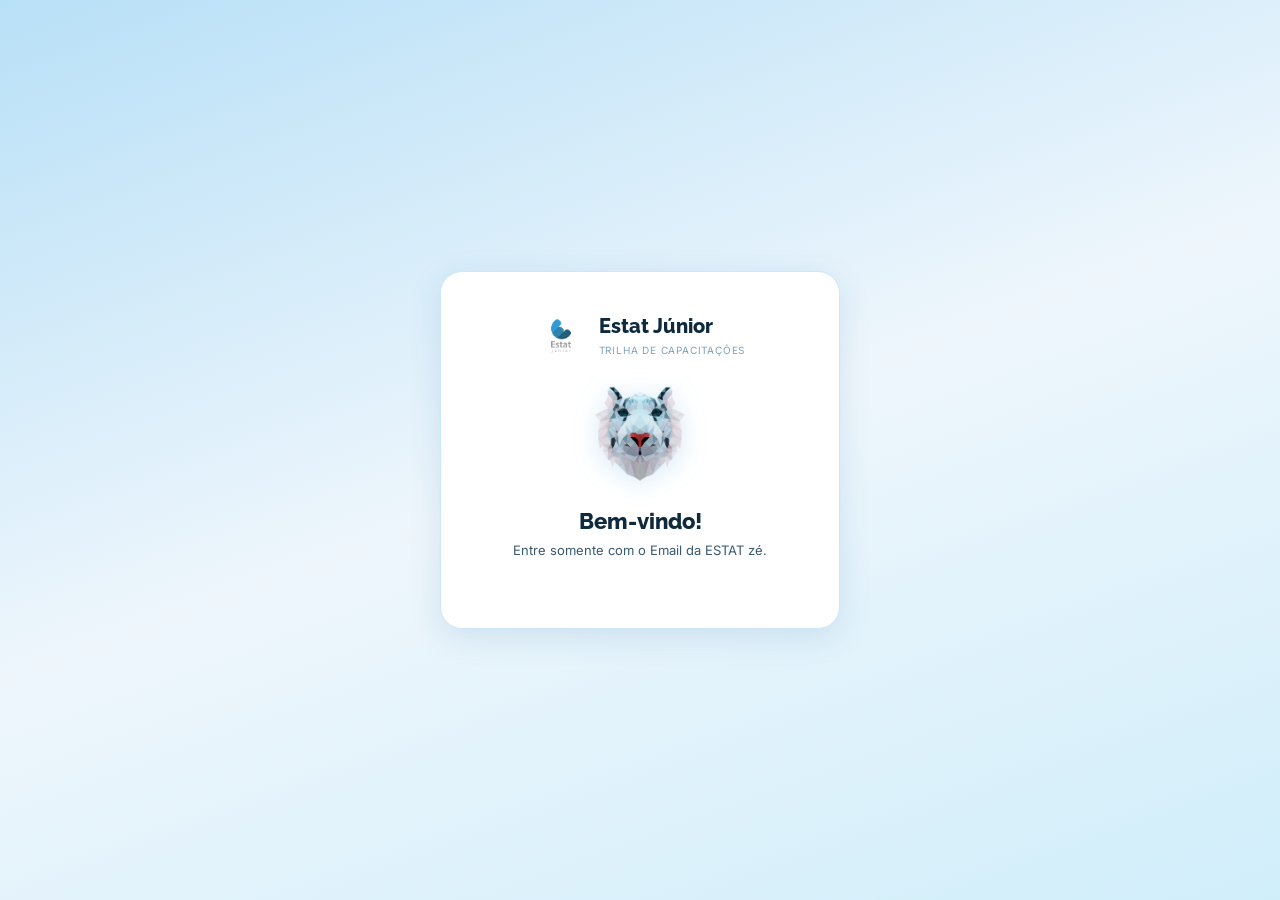
==== index.html @ 558b699a "Update index.html" ====
<!DOCTYPE html>
<html lang="pt-BR">
<head>
<meta charset="UTF-8">
<meta name="viewport" content="width=device-width, initial-scale=1.0">
<title>Trilha de Capacitações Estat Júnior</title>
<link rel="icon" type="image/svg+xml" sizes="48x48" href="marca.svg">
<link rel="shortcut icon" href="marca.svg">
<link rel="apple-touch-icon" href="marca.svg">
<link rel="preconnect" href="https://fonts.googleapis.com">
<link href="https://fonts.googleapis.com/css2?family=Inter:wght@400;500;600;700&family=Raleway:wght@700;800&display=swap" rel="stylesheet">
<link rel="stylesheet" href="design.css">
<script src="https://accounts.google.com/gsi/client" async defer></script>
</head>
<body>

<!--Login-->
<div id="login-screen">
  <div class="login-box">
    <div class="login-logo">
      <img src="marca.png" alt="Estat Júnior" height="48">
      <div class="login-logo-text">
        <span class="login-logo-name">Estat Júnior</span>
        <span class="login-logo-sub">Trilha de Capacitações</span>
      </div>
    </div>

    <img src="estatigrao.png" alt="Tigrão" width="100" class="login-tiger">

    <div class="login-title">Bem-vindo!</div>
    <p class="login-sub">Entre somente com o Email da ESTAT zé.</p>

    <div class="login-error" id="login-error"></div>

    <div class="login-google-wrap">
      <div id="g_id_onload"
        data-client_id="286209182292-l8cvud3b33hp5fapdum6tqg4sk2dcfqg.apps.googleusercontent.com"
        data-callback="handleGoogleCredential"
        data-auto_prompt="false">
      </div>
      <div class="g_id_signin"
        data-type="standard"
        data-shape="pill"
        data-theme="outline"
        data-text="signin_with"
        data-size="large"
        data-logo_alignment="left">
      </div>
    </div>
  </div>
</div>

<div id="app-screen">

  <!-- Headeer-->
  <header>
    <div class="logo">
      <img src="marca.png" alt="Estat Júnior" height="40" style="display:block; filter: brightness(0) invert(1);">
      <div class="logo-text">
        <span class="logo-name">Estat Júnior</span>
        <span class="logo-sub">Trilha de Capacitações</span>
      </div>
    </div>
    <div style="display:flex;align-items:center;gap:10px;">
      <div class="user-chip">
        <div class="user-avatar" id="user-avatar">?</div>
        <span id="user-email-display"></span>
        <button class="logout-btn" onclick="logout()">sair</button>
      </div>
    </div>
  </header>

  <section class="hero">
    <div class="hero-text">
      <h1>Copiar cursos<br>para <span>membros</span></h1>
    
      <p>1.Escolha os membros</p>  
      <p>2.Escolha os cursos</p>
      <p>3.Clica no botão para duplicar</p>
      <p>4.Da uma olhadinha no clickup</p>
💙
    </div>
    <div class="hero-tiger">
      <img src="estatigrao.png" alt="Tigrão" width="150" style="display:block;filter:drop-shadow(0 8px 24px rgba(58,156,200,0.18));">
    </div>
  </section>

  <div class="nav-tabs">
    <button class="nav-tab active" onclick="showTab('copiar')"> Copiar cursos</button>
    <button class="nav-tab" onclick="showTab('dashboard')"> Acompanhamento</button>
    <button class="nav-tab" onclick="showTab('ranking')"> Melhores cursos</button>
    <button class="nav-tab" onclick="showTab('rh')"> RH</button>
  </div>

  <main class="main">

    <div id="tab-copiar">

      <div class="card">
        <div class="step-header" style="margin-bottom:8px">
          <div class="step-num" id="num-1">1</div>
          <div class="step-title">Conexão com ClickUp</div>
        </div>

        <div class="conn-status">
          <div class="conn-dot loading" id="conn-dot"></div>
          <span id="conn-text">Conectando...</span>
        </div>

        <div class="msg" id="msg-connect"></div>

        <!-- se der merda para conectar a api -->
        <div id="fallback-wrap" style="margin-top:12px; display:none;">
          <div class="fallback-toggle" onclick="toggleFallback()">
            <span class="fallback-toggle-label">Problema na conexão clique para inserir API Key</span>
            <span class="fallback-toggle-icon" id="fallback-icon">▼</span>
          </div>
          <div class="fallback-body" id="fallback-body">
            <p class="fallback-sub">A chave configurada no servidor pode estar desatualizada. Cole sua API Key pessoal do ClickUp abaixo para continuar:</p>
            <div class="input-row">
              <input type="password" id="apiKey" placeholder="pk_xxxxxxxxxxxxxxxxxxxx" autocomplete="off"/>
              <button class="btn btn-blue" onclick="connectWithManualKey()">Conectar →</button>
            </div>
            <p class="tip" style="margin-top:8px">
              Avatar → <strong>Configurações → Aplicativos</strong> → Token de API pessoal.<br>
              <a href="https://app.clickup.com/settings/apps" target="_blank">Abrir configurações ↗</a>
            </p>
          </div>
        </div>
      </div>

      <div class="card section-hidden" id="section-lists">
        <div class="step-header">
          <div class="step-num" id="num-2">2</div>
          <div class="step-title">Folder detectado</div>
        </div>
        <div id="folder-info" style="font-size:13px;color:var(--text-sec);line-height:1.7;">
          Carregando listas do folder...
        </div>
        <div class="msg" id="msg-lists"></div>
      </div>

      <div class="card section-hidden" id="section-members">
        <div class="step-header">
          <div class="step-num" id="num-3">3</div>
          <div class="step-title">Selecionar membros</div>
          <span class="step-count" id="count-members"></span>
        </div>
        <div id="members-list"><span class="empty">Carregando...</span></div>
      </div>

      <div class="card section-hidden" id="section-courses">
        <div class="step-header">
          <div class="step-num" id="num-4">4</div>
          <div class="step-title">Selecionar cursos</div>
          <span class="step-count" id="count-courses"></span>
        </div>
        <div id="courses-list"><span class="empty">Carregando...</span></div>
      </div>

      <div class="card section-hidden" id="section-action">
        <div class="step-header">
          <div class="step-num" id="num-5">5</div>
          <div class="step-title">Duplicar cursos</div>
        </div>
        <div class="summary-box" id="summary"></div>
        <button class="btn btn-blue btn-full" id="btn-copy" onclick="copyCourses()">
          ✓ &nbsp;Duplicar e atribuir cursos a os membros
        </button>
        <div class="progress-wrap" id="progress-wrap">
          <div class="progress-label" id="progress-label">Processando...</div>
          <div class="progress-bar"><div class="progress-fill" id="progress-fill"></div></div>
        </div>
        <div class="msg" id="msg-result"></div>
        <div class="result-list" id="result-list"></div>
      </div>

    </div>

    <div id="tab-dashboard" class="section-hidden">
      <div class="card">
        <div class="dash-header-row">
          <div class="step-header" style="margin-bottom:0">
            <div class="step-num">📊</div>
            <div class="step-title">Progresso por membro</div>
          </div>
          <button class="btn btn-outline" onclick="loadDashboard()">↻ Atualizar</button>
          <button class="btn btn-outline" id="dash-clear-filter" style="display:none;margin-left:8px" onclick="clearDashboardFilter()">✕ Mostrar todos</button>
        </div>
        <p style="font-size:13px;color:var(--muted);margin-bottom:1rem">
          Progresso em tempo real baseado nos checklists do ClickUp.
        </p>
        <div id="dashboard-body">
          <div class="dash-loading">Clique em "Atualizar" para carregar.</div>
        </div>
      </div>
    </div>

    <!-- Rank -->
    <div id="tab-ranking" class="section-hidden">
      <div class="card">
        <div class="dash-header-row">
          <div class="step-header" style="margin-bottom:0">
            <div class="step-num">🏆</div>
            <div class="step-title">Ranking de melhores cursos</div>
          </div>
          <button class="btn btn-outline" onclick="loadRanking()">↻ Atualizar</button>
        </div>
        <p style="font-size:13px;color:var(--muted);margin-bottom:1rem">
          Média das avaliações dos membros por curso, do melhor ao pior.
        </p>
        <div id="ranking-body">
          <div class="dash-loading">Clique em "Atualizar" para carregar.</div>
        </div>
      </div>
    </div>

    <!-- RH -->
    <div id="tab-rh" class="section-hidden">
      <div class="card" style="text-align:center; padding:48px 24px;">
        <div class="step-title" style="margin-bottom:8px;">Acompanhamento do RH</div>
        <p style="font-size:13px; color:var(--muted);">Ainda pensando se o Pessoal do Rh gostar da idea dou continuidade</p>
      </div>
    </div>

  </main>

  

</div>

<script src="back.js"></script>
<script>
function showTab(tab) {
  document.getElementById('tab-copiar').classList.toggle('section-hidden', tab !== 'copiar');
  document.getElementById('tab-dashboard').classList.toggle('section-hidden', tab !== 'dashboard');
  document.getElementById('tab-ranking').classList.toggle('section-hidden', tab !== 'ranking');
  document.getElementById('tab-rh').classList.toggle('section-hidden', tab !== 'rh');
  document.querySelectorAll('.nav-tab').forEach((btn, i) => {
    btn.classList.toggle('active',
      (i===0&&tab==='copiar')||(i===1&&tab==='dashboard')||(i===2&&tab==='ranking')||(i===3&&tab==='rh'));
  });
  if (tab === 'dashboard') loadDashboard();
  if (tab === 'ranking') loadRanking();
}

function toggleFallback() {
  const body = document.getElementById('fallback-body');
  const icon = document.getElementById('fallback-icon');
  const isOpen = body.classList.contains('open');
  body.classList.toggle('open', !isOpen);
  icon.classList.toggle('open', !isOpen);
  icon.textContent = isOpen ? '▼' : '▲';
}

function setConnStatus(state, text) {
  const dot = document.getElementById('conn-dot');
  const txt = document.getElementById('conn-text');
  dot.className = 'conn-dot ' + state;
  if (txt) txt.textContent = text;
}

// patch autoConnect para atualizar o status visual
const _origAutoConnect = autoConnect;
window.autoConnectPatched = async function() {
  setConnStatus('loading', 'Conectando automaticamente...');
  document.getElementById('fallback-wrap').style.display = 'none';
  hideMsg('msg-connect');
  try {
    await loadWorkspace();
    setConnStatus('connected', 'Conectado ao ClickUp');
    document.getElementById('fallback-wrap').style.display = 'none';
  } catch(e) {
    const msg = e.message || 'Erro desconhecido';
    setConnStatus('error', 'Falha: ' + msg);
    showMsg('msg-connect', '⚠ ' + msg + ' — cole sua API Key abaixo para continuar.', 'warn');
    document.getElementById('fallback-wrap').style.display = 'block';
    // abre o painel automaticamente
    const body = document.getElementById('fallback-body');
    const icon = document.getElementById('fallback-icon');
    if (body) body.classList.add('open');
    if (icon) { icon.classList.add('open'); icon.textContent = '▲'; }
  }
};

// override showApp para atualizar avatar e chamar versão patched
const _backShowApp = window.showApp;
window.showApp = function() {
  _backShowApp();
  const email = currentUserEmail;
  document.getElementById('user-email-display').textContent = email;
  document.getElementById('user-avatar').textContent = email[0].toUpperCase();
  autoConnectPatched();
};
</script>
</body>
</html>
---- design.css ----
/* ── TOKENS ── */
:root {
  --sky:         #5BB8F5;
  --sky-dark:    #2E96D9;
  --sky-deeper:  #1A7AB8;
  --sky-light:   #EBF6FD;
  --sky-glow:    rgba(91,184,245,0.18);
  --bg:          #EEF6FC;
  --surface:     #FFFFFF;
  --card:        #FFFFFF;
  --border:      #CCE8F7;
  --border-mid:  #A8D8F0;
  --text:        #0F2A3D;
  --text-sec:    #3A5A72;
  --muted:       #7DA4BA;
  --success:     #1E9E5A;
  --success-bg:  #E5F7EE;
  --error:       #D63B3B;
  --error-bg:    #FDEAEA;
  --warn:        #B07010;
  --warn-bg:     #FEF5E0;
  --radius:      12px;
  --radius-lg:   18px;
  --shadow-sm:   0 1px 4px rgba(30,100,160,0.07);
  --shadow-md:   0 4px 20px rgba(30,100,160,0.10);
  --shadow-lg:   0 8px 32px rgba(30,100,160,0.13);
}

*, *::before, *::after { box-sizing: border-box; margin: 0; padding: 0; }

body {
  font-family: 'Inter', sans-serif;
  background: var(--bg);
  color: var(--text);
  min-height: 100vh;
  -webkit-font-smoothing: antialiased;
}

/* ── HEADER ── */
header {
  background: linear-gradient(135deg, #2E96D9 0%, #5BB8F5 100%);
  padding: 0 2rem;
  height: 64px;
  display: flex;
  align-items: center;
  justify-content: space-between;
  position: sticky;
  top: 0;
  z-index: 100;
  box-shadow: 0 2px 16px rgba(30,100,160,0.18);
}

.logo { display: flex; align-items: center; gap: 12px; }
.logo-text { display: flex; flex-direction: column; line-height: 1; }
.logo-name {
  font-family: 'Raleway', sans-serif;
  font-weight: 800;
  font-size: 17px;
  color: #fff;
  letter-spacing: -0.3px;
}
.logo-sub {
  font-size: 10px;
  color: rgba(255,255,255,0.75);
  letter-spacing: 1px;
  text-transform: uppercase;
  margin-top: 3px;
}

/* user chip */
.user-chip {
  display: flex;
  align-items: center;
  gap: 8px;
  font-size: 12px;
  color: rgba(255,255,255,0.9);
  background: rgba(255,255,255,0.18);
  border: 1px solid rgba(255,255,255,0.3);
  padding: 5px 12px 5px 6px;
  border-radius: 20px;
  backdrop-filter: blur(4px);
}
.user-avatar {
  width: 24px; height: 24px; border-radius: 50%;
  background: rgba(255,255,255,0.3);
  color: #fff; font-size: 11px; font-weight: 700;
  display: flex; align-items: center; justify-content: center; flex-shrink: 0;
  border: 1px solid rgba(255,255,255,0.5);
}
.logout-btn {
  font-size: 11px; color: rgba(255,255,255,0.7);
  background: none; border: none; cursor: pointer;
  margin-left: 2px; text-decoration: underline;
  font-family: 'Inter', sans-serif;
}
.logout-btn:hover { color: #fff; }

/* ── HERO ── */
.hero {
  padding: 2.5rem 2rem 1rem;
  max-width: 860px;
  margin: 0 auto;
  display: flex;
  align-items: center;
  gap: 2.5rem;
}
.hero-text { flex: 1; }
.hero-eyebrow {
  display: inline-flex; align-items: center; gap: 7px;
  font-size: 11px; font-weight: 600; letter-spacing: 1.4px;
  text-transform: uppercase; color: var(--sky-dark); margin-bottom: 0.8rem;
}
.hero-eyebrow::before {
  content: ''; width: 16px; height: 2px;
  background: var(--sky-dark); border-radius: 1px;
}
.hero h1 {
  font-family: 'Raleway', sans-serif;
  font-size: clamp(22px, 4vw, 36px);
  font-weight: 800; line-height: 1.15;
  letter-spacing: -0.5px; margin-bottom: 0.7rem; color: var(--text);
}
.hero h1 span { color: var(--sky-dark); }
.hero p { font-size: 14px; color: var(--text-sec); line-height: 1.7; max-width: 420px; }
.hero-tiger { flex-shrink: 0; }

/* ── NAV TABS ── */
.nav-tabs {
  display: flex; gap: 6px;
  max-width: 860px; margin: 1.5rem auto 0; padding: 0 2rem;
}
.nav-tab {
  padding: 8px 18px; border-radius: 10px;
  font-size: 13px; font-weight: 600; cursor: pointer;
  border: 1.5px solid var(--border);
  background: var(--surface); color: var(--muted);
  transition: all 0.15s; font-family: 'Inter', sans-serif;
  box-shadow: var(--shadow-sm);
}
.nav-tab:hover { border-color: var(--sky); color: var(--sky-dark); }
.nav-tab.active {
  background: linear-gradient(135deg, #2E96D9, #5BB8F5);
  color: #fff; border-color: transparent;
  box-shadow: 0 3px 12px rgba(46,150,217,0.35);
}

/* ── MAIN ── */
.main {
  max-width: 860px; margin: 0 auto;
  padding: 1.25rem 2rem 5rem;
  display: flex; flex-direction: column; gap: 1rem;
}

/* ── CARDS ── */
.card {
  background: var(--card);
  border: 1.5px solid var(--border);
  border-radius: var(--radius-lg);
  padding: 1.5rem;
  box-shadow: var(--shadow-sm);
  transition: border-color 0.2s, box-shadow 0.2s;
}
.card:hover { box-shadow: var(--shadow-md); }

.step-header { display: flex; align-items: center; gap: 12px; margin-bottom: 1.25rem; }
.step-num {
  width: 30px; height: 30px; border-radius: 50%;
  background: linear-gradient(135deg, #2E96D9, #5BB8F5);
  color: #fff; font-size: 13px; font-weight: 700;
  display: flex; align-items: center; justify-content: center;
  flex-shrink: 0; box-shadow: 0 2px 8px rgba(46,150,217,0.4);
  transition: all 0.2s;
}
.step-num.done {
  background: linear-gradient(135deg, #1E9E5A, #34C97A);
  box-shadow: 0 2px 8px rgba(30,158,90,0.4);
}
.step-title { font-size: 15px; font-weight: 600; color: var(--text); flex: 1; }
.step-count {
  font-size: 11px; color: var(--muted);
  background: var(--sky-light); border: 1px solid var(--border);
  padding: 3px 10px; border-radius: 20px; font-weight: 500;
}

/* ── INPUTS ── */
.input-row { display: flex; gap: 8px; }
input[type=password], input[type=email], input[type=text], select {
  flex: 1; height: 44px;
  background: var(--sky-light);
  border: 1.5px solid var(--border);
  border-radius: var(--radius);
  padding: 0 14px; font-size: 14px; color: var(--text);
  outline: none; font-family: 'Inter', sans-serif;
  transition: border-color 0.2s, box-shadow 0.2s, background 0.2s;
  width: 100%;
}
input:focus, select:focus {
  border-color: var(--sky);
  box-shadow: 0 0 0 3px var(--sky-glow);
  background: #fff;
}
select { cursor: pointer; }
select option { background: #fff; color: var(--text); }
.field-label {
  font-size: 12px; color: var(--text-sec);
  font-weight: 600; margin-bottom: 5px; margin-top: 14px;
  text-transform: uppercase; letter-spacing: 0.5px;
}
.tip { font-size: 12px; color: var(--muted); margin-top: 10px; line-height: 1.6; }
.tip a { color: var(--sky-dark); text-decoration: none; font-weight: 500; }
.tip a:hover { text-decoration: underline; }

/* ── BUTTONS ── */
.btn {
  height: 44px; padding: 0 20px; border: none;
  border-radius: var(--radius); font-size: 14px; font-weight: 600;
  cursor: pointer; display: inline-flex; align-items: center; gap: 7px;
  transition: all 0.15s; white-space: nowrap; font-family: 'Inter', sans-serif;
}
.btn-blue {
  background: linear-gradient(135deg, #2E96D9, #5BB8F5);
  color: #fff;
  box-shadow: 0 2px 10px rgba(46,150,217,0.35);
}
.btn-blue:hover {
  background: linear-gradient(135deg, #1A7AB8, #2E96D9);
  box-shadow: 0 4px 16px rgba(46,150,217,0.45);
  transform: translateY(-1px);
}
.btn-blue:active { transform: translateY(0); }
.btn-blue:disabled { opacity: 0.5; cursor: not-allowed; transform: none; box-shadow: none; }
.btn-outline {
  background: transparent; color: var(--sky-dark);
  border: 1.5px solid var(--sky); box-shadow: var(--shadow-sm);
}
.btn-outline:hover { background: var(--sky-light); border-color: var(--sky-dark); }
.btn-full { width: 100%; height: 48px; font-size: 15px; justify-content: center; }

/* ── MSGS ── */
.msg { margin-top: 12px; padding: 10px 14px; border-radius: var(--radius); font-size: 13px; display: none; border-left: 3px solid transparent; }
.msg.show { display: block; }
.msg.info    { background: var(--sky-light); color: var(--sky-deeper); border-color: var(--sky); }
.msg.success { background: var(--success-bg); color: var(--success); border-color: var(--success); }
.msg.error   { background: var(--error-bg);   color: var(--error);   border-color: var(--error); }
.msg.warn    { background: var(--warn-bg);    color: var(--warn);    border-color: #E0A020; }

/* ── CHECKLIST ── */
.list-grid { display: grid; gap: 7px; margin-top: 8px; }
.check-item {
  display: flex; align-items: center; gap: 12px;
  padding: 11px 14px;
  border: 1.5px solid var(--border);
  border-radius: var(--radius);
  cursor: pointer; background: var(--sky-light);
  transition: all 0.15s;
}
.check-item:hover { border-color: var(--sky); background: #DDF0FB; box-shadow: 0 2px 8px rgba(91,184,245,0.15); }
.check-item.selected { border-color: var(--sky-dark); background: #DDF0FB; box-shadow: 0 2px 8px rgba(46,150,217,0.15); }
.check-item input[type=checkbox] { width: 16px; height: 16px; accent-color: var(--sky-dark); cursor: pointer; flex-shrink: 0; }
.check-item label { font-size: 14px; color: var(--text); cursor: pointer; flex: 1; line-height: 1.5; }

/* MEMBER ROW */
.member-hint {
  font-size: 12px; color: var(--text-sec);
  margin-bottom: 10px; padding: 8px 12px;
  background: var(--sky-light); border-radius: var(--radius);
  border: 1px solid var(--border);
}
.user-select {
  height: 34px; font-size: 12px; padding: 0 10px;
  background: #fff; border: 1.5px solid var(--border);
  border-radius: 8px; color: var(--text-sec);
  cursor: pointer; min-width: 160px; flex-shrink: 0;
}
.user-select:focus { border-color: var(--sky); outline: none; }

.tag { font-size: 11px; padding: 2px 8px; border-radius: 20px; background: rgba(46,150,217,0.12); color: var(--sky-deeper); font-weight: 500; margin-left: 4px; white-space: nowrap; }
.checklist-badge { font-size: 11px; padding: 2px 8px; border-radius: 20px; background: var(--success-bg); color: var(--success); font-weight: 500; margin-left: 4px; }
.status-dot { width: 9px; height: 9px; border-radius: 50%; flex-shrink: 0; }
.select-all-row { display: flex; align-items: center; gap: 8px; font-size: 12px; color: var(--muted); cursor: pointer; margin-bottom: 10px; font-weight: 500; }
.select-all-row input { width: 15px; height: 15px; accent-color: var(--sky-dark); }
.empty { font-size: 13px; color: var(--muted); padding: 8px 0; text-align: center; }
.section-hidden { display: none; }

/* ── PROGRESS ── */
.progress-wrap { margin-top: 16px; display: none; }
.progress-label { font-size: 12px; color: var(--text-sec); margin-bottom: 8px; font-weight: 500; }
.progress-bar { height: 6px; background: var(--border); border-radius: 3px; overflow: hidden; }
.progress-fill { height: 100%; background: linear-gradient(90deg, #2E96D9, #5BB8F5); border-radius: 3px; transition: width 0.3s; width: 0%; }

/* ── RESULTS ── */
.result-list { margin-top: 10px; font-size: 13px; max-height: 200px; overflow-y: auto; }
.result-item { padding: 5px 0; border-bottom: 1px solid var(--border); }
.result-item.ok  { color: var(--success); }
.result-item.err { color: var(--error); }

/* ── SUMMARY ── */
.summary-box {
  background: var(--sky-light); border: 1.5px solid var(--border-mid);
  border-radius: var(--radius); padding: 12px 16px;
  font-size: 14px; color: var(--text-sec); margin-bottom: 14px; line-height: 1.7;
}
.summary-box strong { color: var(--sky-deeper); }

/* ── CONN STATUS ── */
.conn-status { display: flex; align-items: center; gap: 8px; font-size: 13px; color: var(--text-sec); margin-bottom: 4px; }
.conn-dot { width: 9px; height: 9px; border-radius: 50%; background: var(--muted); flex-shrink: 0; transition: background 0.3s; }
.conn-dot.connected { background: var(--success); box-shadow: 0 0 0 3px rgba(30,158,90,0.2); }
.conn-dot.error { background: var(--error); }
.conn-dot.loading { background: var(--sky); animation: pulse 1.2s infinite; }
@keyframes pulse { 0%,100%{opacity:1} 50%{opacity:0.35} }

/* ── FALLBACK COLLAPSIBLE ── */
.fallback-toggle {
  display: flex; align-items: center; justify-content: space-between;
  cursor: pointer; padding: 10px 0; user-select: none;
}
.fallback-toggle-label {
  font-size: 13px; color: var(--warn); font-weight: 600;
  display: flex; align-items: center; gap: 6px;
}
.fallback-toggle-icon { font-size: 16px; color: var(--muted); transition: transform 0.25s; }
.fallback-toggle-icon.open { transform: rotate(180deg); }
.fallback-body { display: none; padding-top: 12px; border-top: 1px solid var(--border); margin-top: 4px; }
.fallback-body.open { display: block; animation: fadeIn 0.2s ease; }
@keyframes fadeIn { from{opacity:0;transform:translateY(-4px)} to{opacity:1;transform:none} }
.fallback-sub { font-size: 12px; color: var(--muted); margin-bottom: 10px; line-height: 1.6; }

/* ── DASHBOARD ── */
.dash-header-row { display: flex; align-items: center; justify-content: space-between; margin-bottom: 1.25rem; }
.dash-loading { text-align: center; color: var(--muted); padding: 2rem; font-size: 14px; }
.dash-member {
  background: var(--sky-light); border: 1.5px solid var(--border);
  border-radius: var(--radius); margin-bottom: 10px; overflow: hidden;
  transition: border-color 0.15s, box-shadow 0.15s;
}
.dash-member:hover { border-color: var(--sky); box-shadow: var(--shadow-sm); }
.dash-member-header {
  display: flex; align-items: center; gap: 10px;
  padding: 12px 16px; border-bottom: 1px solid var(--border);
  background: #fff;
}
.dash-member-header strong { font-size: 14px; flex: 1; color: var(--text); }
.dash-user-badge {
  font-size: 11px; padding: 2px 10px; border-radius: 20px;
  background: var(--sky-light); color: var(--sky-deeper);
  border: 1px solid var(--border-mid); font-weight: 600;
}
.dash-count { font-size: 11px; color: var(--muted); }
.dash-empty-member { padding: 12px 16px; font-size: 13px; color: var(--muted); }
.dash-courses { padding: 10px 16px 14px; display: flex; flex-direction: column; gap: 10px; }
.dash-course-row { display: flex; flex-direction: column; gap: 5px; }
.dash-course-name { font-size: 13px; color: var(--text-sec); }
.dash-course-name.done-text { color: var(--success); font-weight: 600; }
.dash-progress-wrap { display: flex; align-items: center; gap: 10px; }
.dash-progress-bar { flex: 1; height: 6px; background: var(--border); border-radius: 3px; overflow: hidden; }
.dash-progress-fill { height: 100%; border-radius: 3px; transition: width 0.4s; }
.dash-pct { font-size: 11px; color: var(--muted); white-space: nowrap; min-width: 80px; text-align: right; }

/* ── LOGIN ── */
#login-screen {
  display: none; min-height: 100vh;
  align-items: center; justify-content: center;
  background: linear-gradient(160deg, #B8E0F7 0%, #EEF6FC 50%, #D0EEFA 100%);
  padding: 2rem;
}
.login-box {
  background: #fff; border: 1.5px solid var(--border);
  border-radius: 22px; padding: 2.5rem 2rem;
  width: 100%; max-width: 400px; text-align: center;
  box-shadow: var(--shadow-lg);
}
.login-logo { display: flex; align-items: center; justify-content: center; gap: 12px; margin-bottom: 1.5rem; }
.login-logo-text { text-align: left; }
.login-logo-name { font-family: 'Raleway', sans-serif; font-weight: 800; font-size: 20px; color: var(--text); display: block; }
.login-logo-sub { font-size: 10px; color: var(--muted); letter-spacing: 0.8px; text-transform: uppercase; }
.login-tiger { margin: 0 auto 1.5rem; display: block; filter: drop-shadow(0 4px 12px rgba(46,150,217,0.18)); }
.login-title { font-family: 'Raleway', sans-serif; font-size: 22px; font-weight: 800; color: var(--text); margin-bottom: 6px; }
.login-sub { font-size: 13px; color: var(--text-sec); margin-bottom: 1.5rem; line-height: 1.6; }
.login-input {
  width: 100%; height: 46px;
  background: var(--sky-light); border: 1.5px solid var(--border);
  border-radius: var(--radius); padding: 0 14px;
  font-size: 14px; color: var(--text); outline: none;
  font-family: 'Inter', sans-serif; margin-bottom: 12px;
  transition: border-color 0.2s, box-shadow 0.2s, background 0.2s;
}
.login-input:focus { border-color: var(--sky); box-shadow: 0 0 0 3px var(--sky-glow); background: #fff; }
.login-btn {
  width: 100%; height: 48px;
  background: linear-gradient(135deg, #2E96D9, #5BB8F5);
  color: #fff; border: none; border-radius: var(--radius);
  font-size: 15px; font-weight: 600; cursor: pointer;
  font-family: 'Inter', sans-serif;
  transition: all 0.15s;
  box-shadow: 0 3px 14px rgba(46,150,217,0.4);
}
.login-btn:hover { background: linear-gradient(135deg, #1A7AB8, #2E96D9); transform: translateY(-1px); box-shadow: 0 5px 18px rgba(46,150,217,0.45); }
.login-btn:active { transform: translateY(0); }
.login-btn:disabled { opacity: 0.5; cursor: not-allowed; transform: none; }
.login-error {
  display: none; font-size: 13px; color: var(--error);
  background: var(--error-bg); border: 1px solid rgba(214,59,59,0.2);
  border-radius: var(--radius); padding: 8px 12px; margin-bottom: 12px; text-align: left;
}
.login-domain-hint { font-size: 11px; color: var(--muted); margin-top: 14px; }
.login-domain-hint span { color: var(--sky-darker, var(--sky-dark)); font-weight: 600; }
.login-google-wrap { display: flex; justify-content: center; margin: 6px 0 4px; }

/* ── FOOTER ── */
footer {
  text-align: center; padding: 2rem;
  font-size: 12px; color: var(--muted);
  border-top: 1px solid var(--border);
}
footer span { color: var(--sky-dark); font-weight: 600; }

/* ── RESPONSIVE ── */
@media (max-width: 640px) {
  .hero { flex-direction: column; gap: 1.5rem; padding: 2rem 1.25rem 1rem; }
  .hero-tiger { display: flex; justify-content: center; order: -1; }
  .main { padding: 1rem 1.25rem 4rem; }
  header { padding: 0 1.25rem; }
  .nav-tabs { padding: 0 1.25rem; }
  .input-row { flex-direction: column; }
  .btn { width: 100%; justify-content: center; }
  .user-select { width: 100%; margin-top: 6px; }
  .dash-member-header { flex-wrap: wrap; }
  .user-chip span { max-width: 120px; overflow: hidden; text-overflow: ellipsis; white-space: nowrap; }
}

/* ── DASHBOARD VISUAL ── */
.dash-summary-grid {
  display: grid;
  grid-template-columns: repeat(auto-fill, minmax(220px, 1fr));
  gap: 12px;
  margin-bottom: 1.5rem;
}

.dash-member-card {
  background: #fff;
  border: 1.5px solid var(--border);
  border-radius: var(--radius-lg);
  padding: 1.25rem;
  display: flex;
  align-items: center;
  gap: 14px;
  box-shadow: var(--shadow-sm);
  cursor: pointer;
  transition: border-color 0.15s, box-shadow 0.15s, transform 0.15s;
}
.dash-member-card:hover {
  border-color: var(--sky);
  box-shadow: var(--shadow-md);
  transform: translateY(-2px);
}
/* card da pessoa atualmente filtrada no dashboard (clique pra focar em só 1 membro) */
.dash-member-card.dash-card-active {
  border-color: var(--sky);
  box-shadow: 0 0 0 3px var(--sky-glow), var(--shadow-md);
}

.dash-ring-wrap {
  position: relative;
  width: 72px;
  height: 72px;
  flex-shrink: 0;
}
.dash-ring-pct {
  position: absolute;
  inset: 0;
  display: flex;
  align-items: center;
  justify-content: center;
  font-size: 14px;
  font-weight: 700;
}

.dash-card-info { flex: 1; min-width: 0; }
.dash-card-name {
  display: flex;
  align-items: center;
  gap: 6px;
  font-size: 15px;
  font-weight: 700;
  color: var(--text);
  margin-bottom: 3px;
  white-space: nowrap;
  overflow: hidden;
  text-overflow: ellipsis;
}
.dash-card-user {
  font-size: 11px;
  color: var(--muted);
  margin-bottom: 4px;
  white-space: nowrap;
  overflow: hidden;
  text-overflow: ellipsis;
}
.dash-card-meta {
  font-size: 12px;
  color: var(--text-sec);
  font-weight: 500;
}

/* detalhe por curso */
.dash-course-top {
  display: flex;
  align-items: center;
  justify-content: space-between;
  gap: 8px;
  margin-bottom: 4px;
}
.dash-course-name { font-size: 13px; color: var(--text-sec); flex: 1; }
.dash-course-name.done-text { color: var(--success); font-weight: 600; }

.dash-course-pct-badge {
  font-size: 11px;
  font-weight: 700;
  padding: 2px 8px;
  border-radius: 20px;
  border: 1px solid;
  white-space: nowrap;
  flex-shrink: 0;
}

/* progress bar mais grossa e colorida */
.dash-progress-bar { flex: 1; height: 8px; background: var(--border); border-radius: 4px; overflow: hidden; }
.dash-progress-fill { height: 100%; border-radius: 4px; transition: width 0.5s cubic-bezier(.4,0,.2,1); }
.dash-pct { font-size: 11px; color: var(--muted); white-space: nowrap; min-width: 55px; text-align: right; }

/* ── RANKING ── */
.ranking-list {
  display: flex;
  flex-direction: column;
  gap: 10px;
  margin-bottom: 1.5rem;
}

.ranking-item {
  display: flex;
  align-items: flex-start;
  gap: 16px;
  background: var(--sky-light);
  border: 1.5px solid var(--border);
  border-radius: var(--radius-lg);
  padding: 1rem 1.25rem;
  transition: border-color 0.15s, box-shadow 0.15s, transform 0.15s;
}
.ranking-item:hover {
  border-color: var(--sky);
  box-shadow: var(--shadow-md);
  transform: translateY(-1px);
}
.ranking-item:first-child {
  background: linear-gradient(135deg, #FFF8E1, #FFFDE7);
  border-color: #F5C842;
}
.ranking-item:nth-child(2) {
  background: linear-gradient(135deg, #F5F5F5, #FAFAFA);
  border-color: #BDBDBD;
}
.ranking-item:nth-child(3) {
  background: linear-gradient(135deg, #FFF3E0, #FFF8F0);
  border-color: #E8A060;
}

.ranking-pos {
  font-size: 28px;
  line-height: 1;
  flex-shrink: 0;
  min-width: 36px;
  text-align: center;
  margin-top: 2px;
}
.rank-num {
  display: inline-flex;
  align-items: center;
  justify-content: center;
  width: 28px;
  height: 28px;
  background: var(--border);
  color: var(--muted);
  border-radius: 50%;
  font-size: 13px;
  font-weight: 700;
}

.ranking-info { flex: 1; min-width: 0; }

.ranking-name {
  font-size: 14px;
  font-weight: 700;
  color: var(--text);
  margin-bottom: 6px;
  line-height: 1.4;
}

.ranking-meta {
  display: flex;
  align-items: center;
  gap: 6px;
  flex-wrap: wrap;
  margin-bottom: 8px;
}
.ranking-stars { font-size: 16px; color: #F5C842; letter-spacing: 1px; }
.ranking-avg   { font-size: 15px; font-weight: 800; color: var(--text); }
.ranking-count { font-size: 12px; color: var(--muted); }
.ranking-sep   { color: var(--border-mid); }
.ranking-done  { font-size: 12px; color: var(--text-sec); font-weight: 500; }

.ranking-bar-wrap {
  display: flex;
  align-items: center;
  gap: 10px;
}
.ranking-bar {
  flex: 1;
  height: 7px;
  background: var(--border);
  border-radius: 4px;
  overflow: hidden;
}
.ranking-bar-fill {
  height: 100%;
  border-radius: 4px;
  transition: width 0.5s cubic-bezier(.4,0,.2,1);
}
.ranking-pct-right {
  font-size: 11px;
  color: var(--muted);
  white-space: nowrap;
  min-width: 90px;
  text-align: right;
}

/* sem avaliação */
.ranking-sem-nota-title {
  font-size: 13px;
  font-weight: 600;
  color: var(--muted);
  margin-bottom: 8px;
  padding-bottom: 6px;
  border-bottom: 1px solid var(--border);
}
.ranking-sem-nota-list {
  display: flex;
  flex-direction: column;
  gap: 6px;
}
.ranking-sem-nota-item {
  display: flex;
  align-items: center;
  justify-content: space-between;
  padding: 8px 12px;
  background: var(--bg);
  border: 1px solid var(--border);
  border-radius: var(--radius);
  gap: 12px;
}
.ranking-sem-nome { font-size: 13px; color: var(--text-sec); flex: 1; }
.ranking-sem-meta { font-size: 11px; color: var(--muted); white-space: nowrap; }

/* ── ÁREA DE CURSOS ── */
.area-group {
  margin-bottom: 1.25rem;
}
.area-group:last-child { margin-bottom: 0; }
.area-group .check-item { border-left: 4px solid var(--area-color, var(--border)); }

.area-label {
  font-size: 11px;
  font-weight: 700;
  letter-spacing: 0.8px;
  text-transform: uppercase;
  color: var(--sky-dark);
  padding: 6px 10px;
  background: var(--sky-light);
  border: 1px solid var(--border);
  border-radius: 8px;
  margin-bottom: 8px;
  display: inline-block;
}
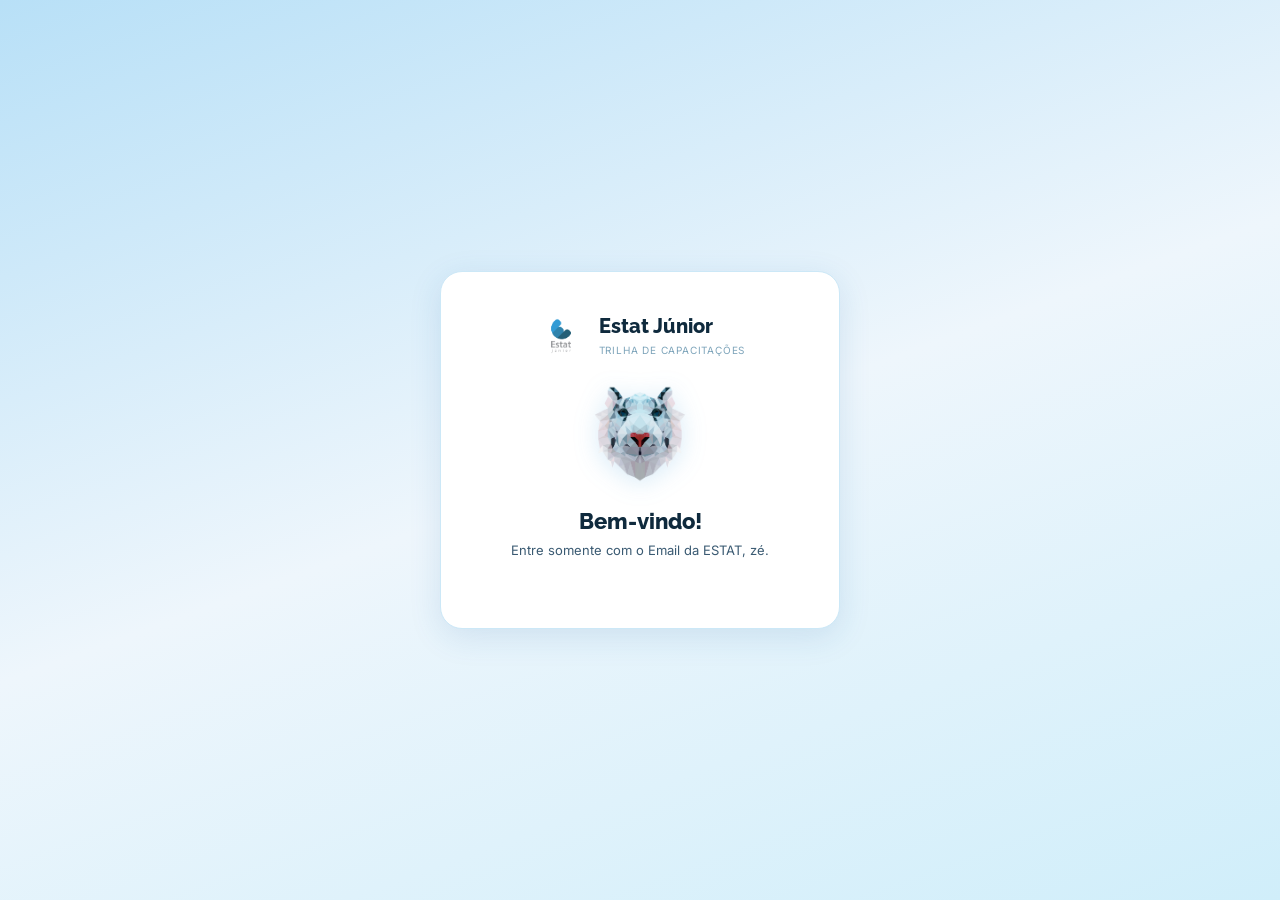
==== commit b300e2f3: "Update index.html" ====
--- a/index.html
+++ b/index.html
@@ -3,7 +3,7 @@
 <head>
 <meta charset="UTF-8">
 <meta name="viewport" content="width=device-width, initial-scale=1.0">
-<title>Trilha de Capacitações Estat Júnior</title>
+<title>Trilha de Capacitações</title>
 <link rel="icon" type="image/svg+xml" sizes="48x48" href="marca.svg">
 <link rel="shortcut icon" href="marca.svg">
 <link rel="apple-touch-icon" href="marca.svg">
@@ -28,7 +28,7 @@
     <img src="estatigrao.png" alt="Tigrão" width="100" class="login-tiger">
 
     <div class="login-title">Bem-vindo!</div>
-    <p class="login-sub">Entre somente com o Email da ESTAT zé.</p>
+    <p class="login-sub">Entre somente com o Email da ESTAT, zé.</p>
 
     <div class="login-error" id="login-error"></div>
 
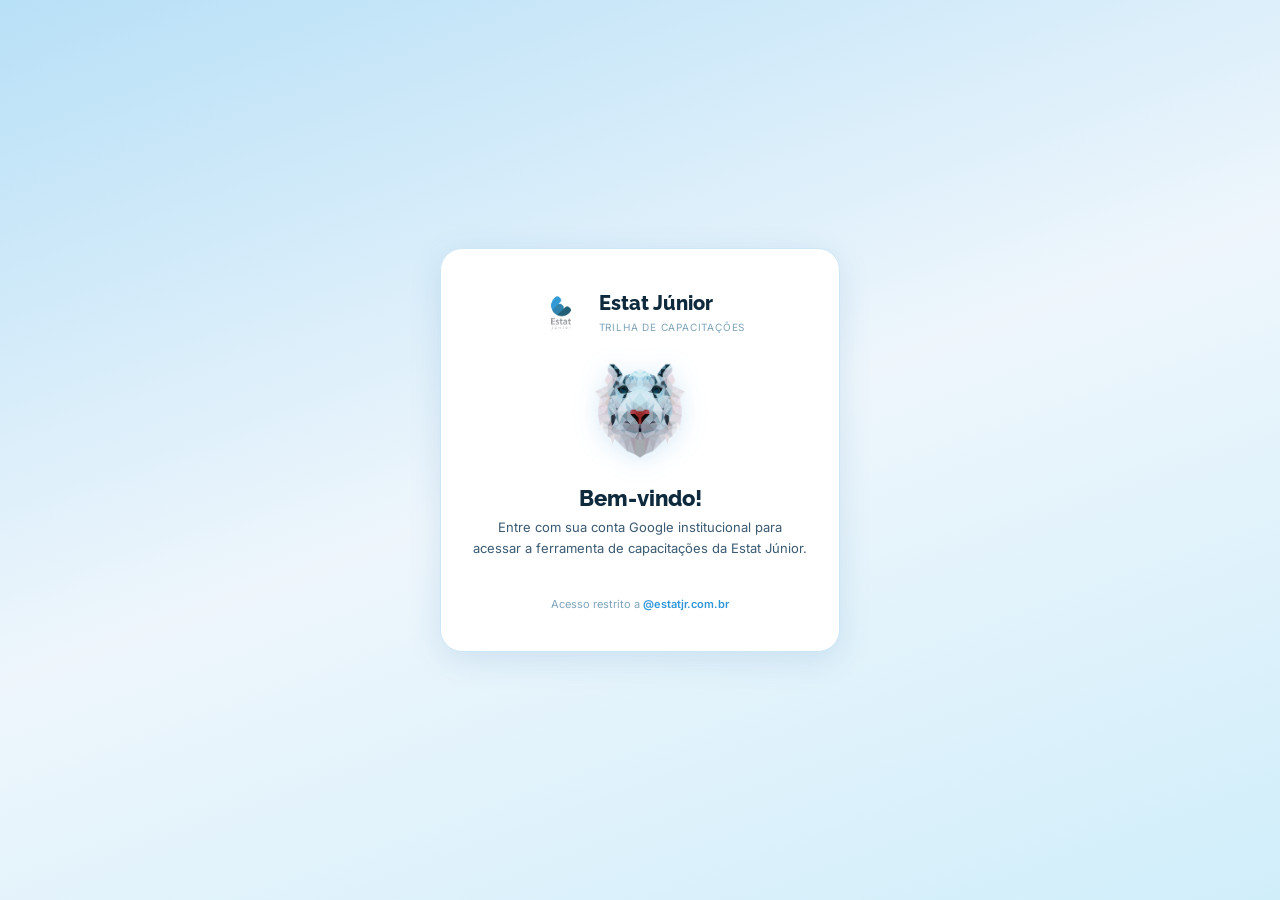
==== commit 229b7434: "Update index.html parte do pessoal de gestão" ====
--- a/index.html
+++ b/index.html
@@ -3,7 +3,7 @@
 <head>
 <meta charset="UTF-8">
 <meta name="viewport" content="width=device-width, initial-scale=1.0">
-<title>Trilha de Capacitações</title>
+<title>Trilha de Capacitações — Estat Júnior</title>
 <link rel="icon" type="image/svg+xml" sizes="48x48" href="marca.svg">
 <link rel="shortcut icon" href="marca.svg">
 <link rel="apple-touch-icon" href="marca.svg">
@@ -28,7 +28,7 @@
     <img src="estatigrao.png" alt="Tigrão" width="100" class="login-tiger">
 
     <div class="login-title">Bem-vindo!</div>
-    <p class="login-sub">Entre somente com o Email da ESTAT, zé.</p>
+    <p class="login-sub">Entre com sua conta Google institucional para acessar a ferramenta de capacitações da Estat Júnior.</p>
 
     <div class="login-error" id="login-error"></div>
 
@@ -47,6 +47,8 @@
         data-logo_alignment="left">
       </div>
     </div>
+
+    <p class="login-domain-hint">Acesso restrito a <span>@estatjr.com.br</span></p>
   </div>
 </div>
 
@@ -77,7 +79,7 @@
       <p>1.Escolha os membros</p>  
       <p>2.Escolha os cursos</p>
       <p>3.Clica no botão para duplicar</p>
-      <p>4.Da uma olhadinha no clickup</p>
+       <p>4.Da uma olhadinha no clickup</p>
 💙
     </div>
     <div class="hero-tiger">
@@ -87,9 +89,9 @@
 
   <div class="nav-tabs">
     <button class="nav-tab active" onclick="showTab('copiar')"> Copiar cursos</button>
-    <button class="nav-tab" onclick="showTab('dashboard')"> Acompanhamento</button>
-    <button class="nav-tab" onclick="showTab('ranking')"> Melhores cursos</button>
-    <button class="nav-tab" onclick="showTab('rh')"> RH</button>
+    <button class="nav-tab" onclick="showTab('dashboard')">📊 Acompanhamento</button>
+    <button class="nav-tab" onclick="showTab('ranking')">🏆 Melhores cursos</button>
+    <button class="nav-tab" id="nav-tab-rh" style="display:none" onclick="showTab('rh')">🧑‍💼 Gestão de Pessoas</button>
   </div>
 
   <main class="main">
@@ -112,7 +114,7 @@
         <!-- se der merda para conectar a api -->
         <div id="fallback-wrap" style="margin-top:12px; display:none;">
           <div class="fallback-toggle" onclick="toggleFallback()">
-            <span class="fallback-toggle-label">Problema na conexão clique para inserir API Key</span>
+            <span class="fallback-toggle-label">Problema na conexão — clique para inserir API Key</span>
             <span class="fallback-toggle-icon" id="fallback-icon">▼</span>
           </div>
           <div class="fallback-body" id="fallback-body">
@@ -165,7 +167,7 @@
         </div>
         <div class="summary-box" id="summary"></div>
         <button class="btn btn-blue btn-full" id="btn-copy" onclick="copyCourses()">
-          ✓ &nbsp;Duplicar e atribuir cursos a os membros
+          ✓ &nbsp;Duplicar e atribuir cursos aos membros
         </button>
         <div class="progress-wrap" id="progress-wrap">
           <div class="progress-label" id="progress-label">Processando...</div>
@@ -207,7 +209,7 @@
           <button class="btn btn-outline" onclick="loadRanking()">↻ Atualizar</button>
         </div>
         <p style="font-size:13px;color:var(--muted);margin-bottom:1rem">
-          Média das avaliações dos membros por curso, do melhor ao pior.
+          Média das avaliações dos membros por curso, ordenado do melhor ao pior.
         </p>
         <div id="ranking-body">
           <div class="dash-loading">Clique em "Atualizar" para carregar.</div>
@@ -215,11 +217,25 @@
       </div>
     </div>
 
-    <!-- RH -->
+    <!-- Gestão de Pessoas -->
     <div id="tab-rh" class="section-hidden">
-      <div class="card" style="text-align:center; padding:48px 24px;">
-        <div class="step-title" style="margin-bottom:8px;">Acompanhamento do RH</div>
-        <p style="font-size:13px; color:var(--muted);">Ainda pensando se o Pessoal do Rh gostar da idea dou continuidade</p>
+      <div class="card">
+        <div class="dash-header-row">
+          <div class="step-header" style="margin-bottom:0">
+            <div class="step-num">🧑‍💼</div>
+            <div class="step-title">Acompanhamento de Gestão de Pessoas</div>
+          </div>
+          <div style="display:flex;gap:8px;align-items:center">
+            <button class="btn btn-outline" id="hr-clear-filter" style="display:none" onclick="clearHRFilter()">✕ Mostrar todos</button>
+            <button class="btn btn-outline" onclick="loadHRTracking()">↻ Atualizar</button>
+          </div>
+        </div>
+        <p style="font-size:13px;color:var(--muted);margin-bottom:1rem">
+          Status, metas, conquistas e histórico de 1:1 de cada Estatamigo — visível só pro time de Gestão de Pessoas.
+        </p>
+        <div id="hr-body">
+          <div class="dash-loading">Clique em "Atualizar" para carregar.</div>
+        </div>
       </div>
     </div>
 
@@ -232,6 +248,7 @@
 <script src="back.js"></script>
 <script>
 function showTab(tab) {
+  if (tab === 'rh' && !currentUserIsHR) return; // segunda trava, além do botão escondido
   document.getElementById('tab-copiar').classList.toggle('section-hidden', tab !== 'copiar');
   document.getElementById('tab-dashboard').classList.toggle('section-hidden', tab !== 'dashboard');
   document.getElementById('tab-ranking').classList.toggle('section-hidden', tab !== 'ranking');
@@ -242,6 +259,7 @@
   });
   if (tab === 'dashboard') loadDashboard();
   if (tab === 'ranking') loadRanking();
+  if (tab === 'rh') loadHRTracking();
 }
 
 function toggleFallback() {
--- a/design.css
+++ b/design.css
@@ -466,6 +466,70 @@
   height: 72px;
   flex-shrink: 0;
 }
+
+/* ── ACOMPANHAMENTO RH ────────────────────────────────── */
+.hr-status-dot {
+  width: 14px;
+  height: 14px;
+  border-radius: 50%;
+  flex-shrink: 0;
+  box-shadow: 0 0 0 3px rgba(0,0,0,0.04);
+}
+.hr-detail-section {
+  margin-top: 1rem;
+  padding-top: 1rem;
+  border-top: 1px solid var(--border);
+}
+.hr-detail-section:first-of-type {
+  margin-top: 0.75rem;
+  padding-top: 0;
+  border-top: none;
+}
+.hr-detail-title {
+  font-weight: 600;
+  font-size: 13px;
+  color: var(--text-sec);
+  margin-bottom: 8px;
+}
+.hr-comment-row {
+  background: var(--sky-light);
+  border-radius: var(--radius);
+  padding: 10px 12px;
+  margin-bottom: 8px;
+}
+.hr-comment-meta {
+  display: flex;
+  justify-content: space-between;
+  font-size: 12px;
+  margin-bottom: 4px;
+}
+.hr-comment-text {
+  font-size: 13px;
+  color: var(--text-sec);
+  white-space: pre-wrap;
+}
+
+.hr-new-form {
+  display: flex;
+  gap: 8px;
+  flex-wrap: wrap;
+  align-items: center;
+}
+.hr-input {
+  padding: 8px 10px;
+  border: 1px solid var(--border);
+  border-radius: var(--radius);
+  font-size: 13px;
+  font-family: inherit;
+  background: #fff;
+  color: var(--text);
+}
+.hr-input:focus {
+  outline: none;
+  border-color: var(--sky);
+  box-shadow: 0 0 0 3px var(--sky-glow);
+}
+
 .dash-ring-pct {
   position: absolute;
   inset: 0;
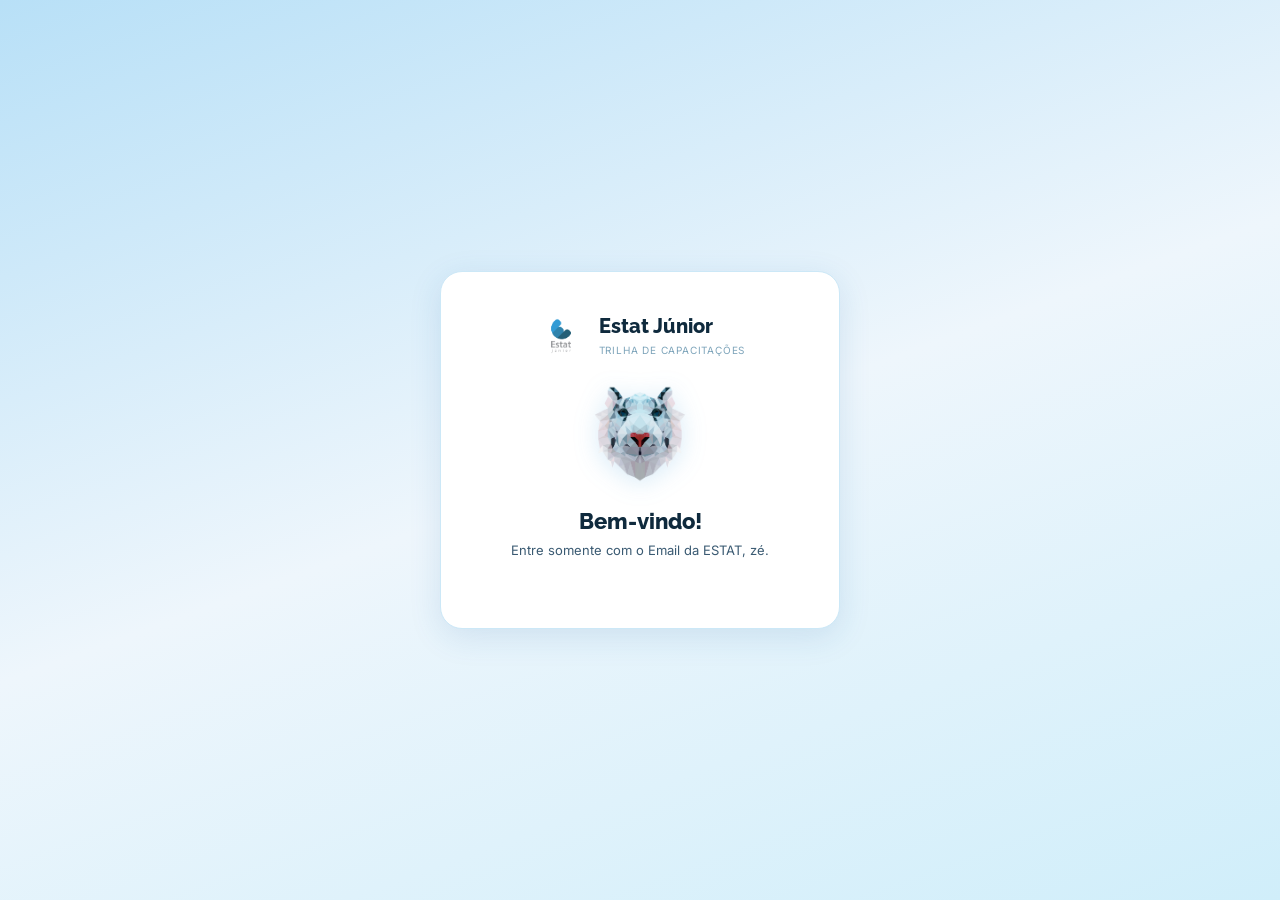
==== commit 003502e4: "Update index.html" ====
--- a/index.html
+++ b/index.html
@@ -3,7 +3,7 @@
 <head>
 <meta charset="UTF-8">
 <meta name="viewport" content="width=device-width, initial-scale=1.0">
-<title>Trilha de Capacitações — Estat Júnior</title>
+<title>Trilha de Capacitações</title>
 <link rel="icon" type="image/svg+xml" sizes="48x48" href="marca.svg">
 <link rel="shortcut icon" href="marca.svg">
 <link rel="apple-touch-icon" href="marca.svg">
@@ -28,7 +28,7 @@
     <img src="estatigrao.png" alt="Tigrão" width="100" class="login-tiger">
 
     <div class="login-title">Bem-vindo!</div>
-    <p class="login-sub">Entre com sua conta Google institucional para acessar a ferramenta de capacitações da Estat Júnior.</p>
+    <p class="login-sub">Entre somente com o Email da ESTAT, zé.</p>
 
     <div class="login-error" id="login-error"></div>
 
@@ -47,8 +47,6 @@
         data-logo_alignment="left">
       </div>
     </div>
-
-    <p class="login-domain-hint">Acesso restrito a <span>@estatjr.com.br</span></p>
   </div>
 </div>
 
@@ -79,7 +77,7 @@
       <p>1.Escolha os membros</p>  
       <p>2.Escolha os cursos</p>
       <p>3.Clica no botão para duplicar</p>
-       <p>4.Da uma olhadinha no clickup</p>
+      <p>4.Da uma olhadinha no clickup</p>
 💙
     </div>
     <div class="hero-tiger">
@@ -89,9 +87,9 @@
 
   <div class="nav-tabs">
     <button class="nav-tab active" onclick="showTab('copiar')"> Copiar cursos</button>
-    <button class="nav-tab" onclick="showTab('dashboard')">📊 Acompanhamento</button>
-    <button class="nav-tab" onclick="showTab('ranking')">🏆 Melhores cursos</button>
-    <button class="nav-tab" id="nav-tab-rh" style="display:none" onclick="showTab('rh')">🧑‍💼 Gestão de Pessoas</button>
+    <button class="nav-tab" onclick="showTab('dashboard')"> Acompanhamento</button>
+    <button class="nav-tab" onclick="showTab('ranking')"> Melhores cursos</button>
+    <button class="nav-tab" onclick="showTab('rh')"> RH</button>
   </div>
 
   <main class="main">
@@ -114,7 +112,7 @@
         <!-- se der merda para conectar a api -->
         <div id="fallback-wrap" style="margin-top:12px; display:none;">
           <div class="fallback-toggle" onclick="toggleFallback()">
-            <span class="fallback-toggle-label">Problema na conexão — clique para inserir API Key</span>
+            <span class="fallback-toggle-label">Problema na conexão clique para inserir API Key</span>
             <span class="fallback-toggle-icon" id="fallback-icon">▼</span>
           </div>
           <div class="fallback-body" id="fallback-body">
@@ -167,7 +165,7 @@
         </div>
         <div class="summary-box" id="summary"></div>
         <button class="btn btn-blue btn-full" id="btn-copy" onclick="copyCourses()">
-          ✓ &nbsp;Duplicar e atribuir cursos aos membros
+          ✓ &nbsp;Duplicar e atribuir cursos a os membros
         </button>
         <div class="progress-wrap" id="progress-wrap">
           <div class="progress-label" id="progress-label">Processando...</div>
@@ -209,7 +207,7 @@
           <button class="btn btn-outline" onclick="loadRanking()">↻ Atualizar</button>
         </div>
         <p style="font-size:13px;color:var(--muted);margin-bottom:1rem">
-          Média das avaliações dos membros por curso, ordenado do melhor ao pior.
+          Média das avaliações dos membros por curso, do melhor ao pior.
         </p>
         <div id="ranking-body">
           <div class="dash-loading">Clique em "Atualizar" para carregar.</div>
@@ -217,25 +215,11 @@
       </div>
     </div>
 
-    <!-- Gestão de Pessoas -->
+    <!-- RH -->
     <div id="tab-rh" class="section-hidden">
-      <div class="card">
-        <div class="dash-header-row">
-          <div class="step-header" style="margin-bottom:0">
-            <div class="step-num">🧑‍💼</div>
-            <div class="step-title">Acompanhamento de Gestão de Pessoas</div>
-          </div>
-          <div style="display:flex;gap:8px;align-items:center">
-            <button class="btn btn-outline" id="hr-clear-filter" style="display:none" onclick="clearHRFilter()">✕ Mostrar todos</button>
-            <button class="btn btn-outline" onclick="loadHRTracking()">↻ Atualizar</button>
-          </div>
-        </div>
-        <p style="font-size:13px;color:var(--muted);margin-bottom:1rem">
-          Status, metas, conquistas e histórico de 1:1 de cada Estatamigo — visível só pro time de Gestão de Pessoas.
-        </p>
-        <div id="hr-body">
-          <div class="dash-loading">Clique em "Atualizar" para carregar.</div>
-        </div>
+      <div class="card" style="text-align:center; padding:48px 24px;">
+        <div class="step-title" style="margin-bottom:8px;">Acompanhamento do RH</div>
+        <p style="font-size:13px; color:var(--muted);">Ainda pensando se o Pessoal do Rh gostar da idea dou continuidade</p>
       </div>
     </div>
 
@@ -248,7 +232,6 @@
 <script src="back.js"></script>
 <script>
 function showTab(tab) {
-  if (tab === 'rh' && !currentUserIsHR) return; // segunda trava, além do botão escondido
   document.getElementById('tab-copiar').classList.toggle('section-hidden', tab !== 'copiar');
   document.getElementById('tab-dashboard').classList.toggle('section-hidden', tab !== 'dashboard');
   document.getElementById('tab-ranking').classList.toggle('section-hidden', tab !== 'ranking');
@@ -259,7 +242,6 @@
   });
   if (tab === 'dashboard') loadDashboard();
   if (tab === 'ranking') loadRanking();
-  if (tab === 'rh') loadHRTracking();
 }
 
 function toggleFallback() {
--- a/design.css
+++ b/design.css
@@ -466,70 +466,6 @@
   height: 72px;
   flex-shrink: 0;
 }
-
-/* ── ACOMPANHAMENTO RH ────────────────────────────────── */
-.hr-status-dot {
-  width: 14px;
-  height: 14px;
-  border-radius: 50%;
-  flex-shrink: 0;
-  box-shadow: 0 0 0 3px rgba(0,0,0,0.04);
-}
-.hr-detail-section {
-  margin-top: 1rem;
-  padding-top: 1rem;
-  border-top: 1px solid var(--border);
-}
-.hr-detail-section:first-of-type {
-  margin-top: 0.75rem;
-  padding-top: 0;
-  border-top: none;
-}
-.hr-detail-title {
-  font-weight: 600;
-  font-size: 13px;
-  color: var(--text-sec);
-  margin-bottom: 8px;
-}
-.hr-comment-row {
-  background: var(--sky-light);
-  border-radius: var(--radius);
-  padding: 10px 12px;
-  margin-bottom: 8px;
-}
-.hr-comment-meta {
-  display: flex;
-  justify-content: space-between;
-  font-size: 12px;
-  margin-bottom: 4px;
-}
-.hr-comment-text {
-  font-size: 13px;
-  color: var(--text-sec);
-  white-space: pre-wrap;
-}
-
-.hr-new-form {
-  display: flex;
-  gap: 8px;
-  flex-wrap: wrap;
-  align-items: center;
-}
-.hr-input {
-  padding: 8px 10px;
-  border: 1px solid var(--border);
-  border-radius: var(--radius);
-  font-size: 13px;
-  font-family: inherit;
-  background: #fff;
-  color: var(--text);
-}
-.hr-input:focus {
-  outline: none;
-  border-color: var(--sky);
-  box-shadow: 0 0 0 3px var(--sky-glow);
-}
-
 .dash-ring-pct {
   position: absolute;
   inset: 0;
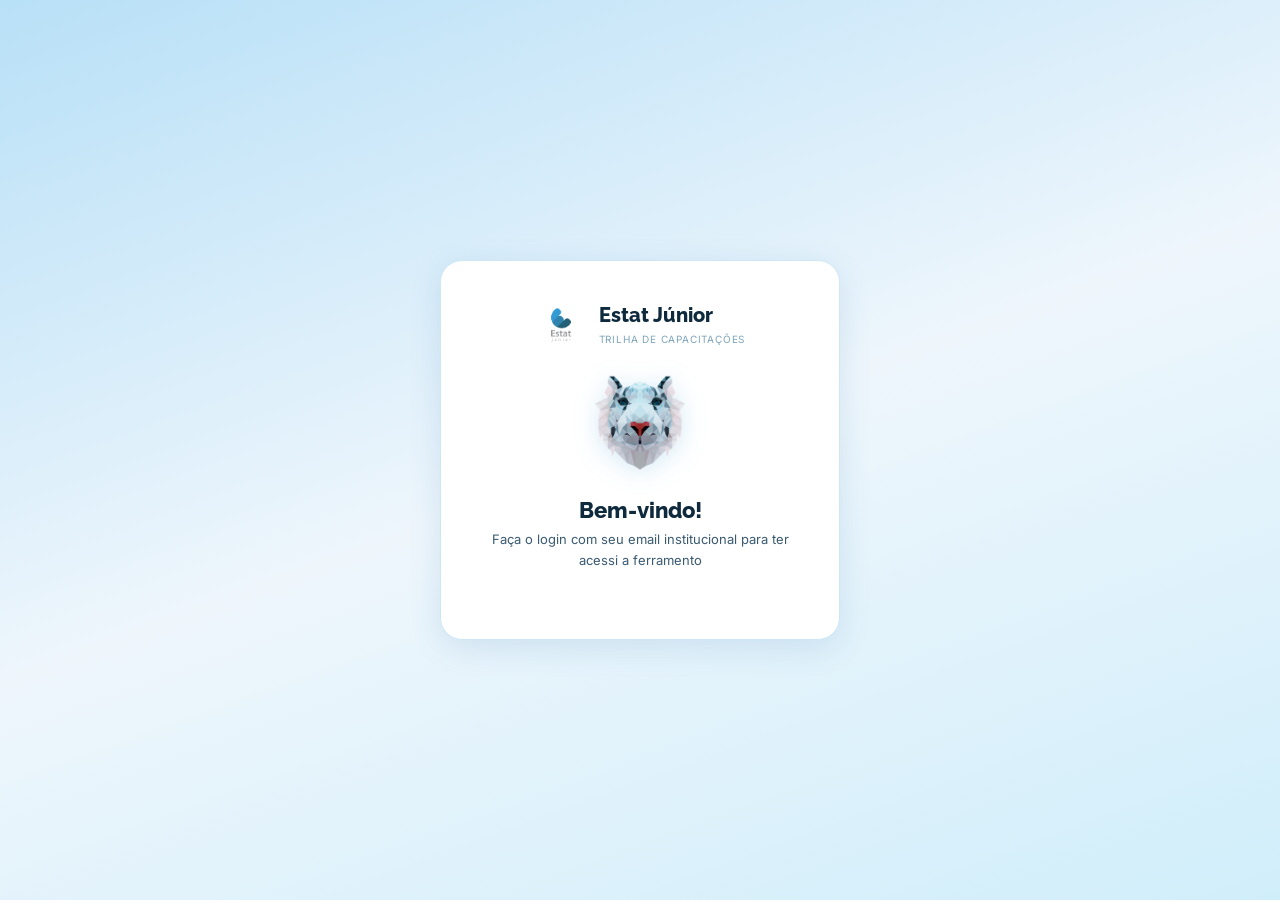
==== commit 0ee38a98: "Update index.html" ====
--- a/index.html
+++ b/index.html
@@ -28,7 +28,7 @@
     <img src="estatigrao.png" alt="Tigrão" width="100" class="login-tiger">
 
     <div class="login-title">Bem-vindo!</div>
-    <p class="login-sub">Entre somente com o Email da ESTAT, zé.</p>
+    <p class="login-sub">Faça o login com seu email institucional para ter acessi a ferramento</p>
 
     <div class="login-error" id="login-error"></div>
 
@@ -89,7 +89,7 @@
     <button class="nav-tab active" onclick="showTab('copiar')"> Copiar cursos</button>
     <button class="nav-tab" onclick="showTab('dashboard')"> Acompanhamento</button>
     <button class="nav-tab" onclick="showTab('ranking')"> Melhores cursos</button>
-    <button class="nav-tab" onclick="showTab('rh')"> RH</button>
+    <button class="nav-tab" onclick="showTab('rh')"> GP</button>
   </div>
 
   <main class="main">
@@ -218,8 +218,8 @@
     <!-- RH -->
     <div id="tab-rh" class="section-hidden">
       <div class="card" style="text-align:center; padding:48px 24px;">
-        <div class="step-title" style="margin-bottom:8px;">Acompanhamento do RH</div>
-        <p style="font-size:13px; color:var(--muted);">Ainda pensando se o Pessoal do Rh gostar da idea dou continuidade</p>
+        <div class="step-title" style="margin-bottom:8px;">Acompanhamento de Gestao de Pessoas</div>
+        <p style="font-size:13px; color:var(--muted);">Ainda pensando se o Pessoal de Gestão gostar da idea dou continuidade</p>
       </div>
     </div>
 
@@ -273,7 +273,7 @@
   } catch(e) {
     const msg = e.message || 'Erro desconhecido';
     setConnStatus('error', 'Falha: ' + msg);
-    showMsg('msg-connect', '⚠ ' + msg + ' — cole sua API Key abaixo para continuar.', 'warn');
+    showMsg('msg-connect', '⚠ ' + msg + 'cole sua API Key abaixo para continuar.', 'warn');
     document.getElementById('fallback-wrap').style.display = 'block';
     // abre o painel automaticamente
     const body = document.getElementById('fallback-body');
